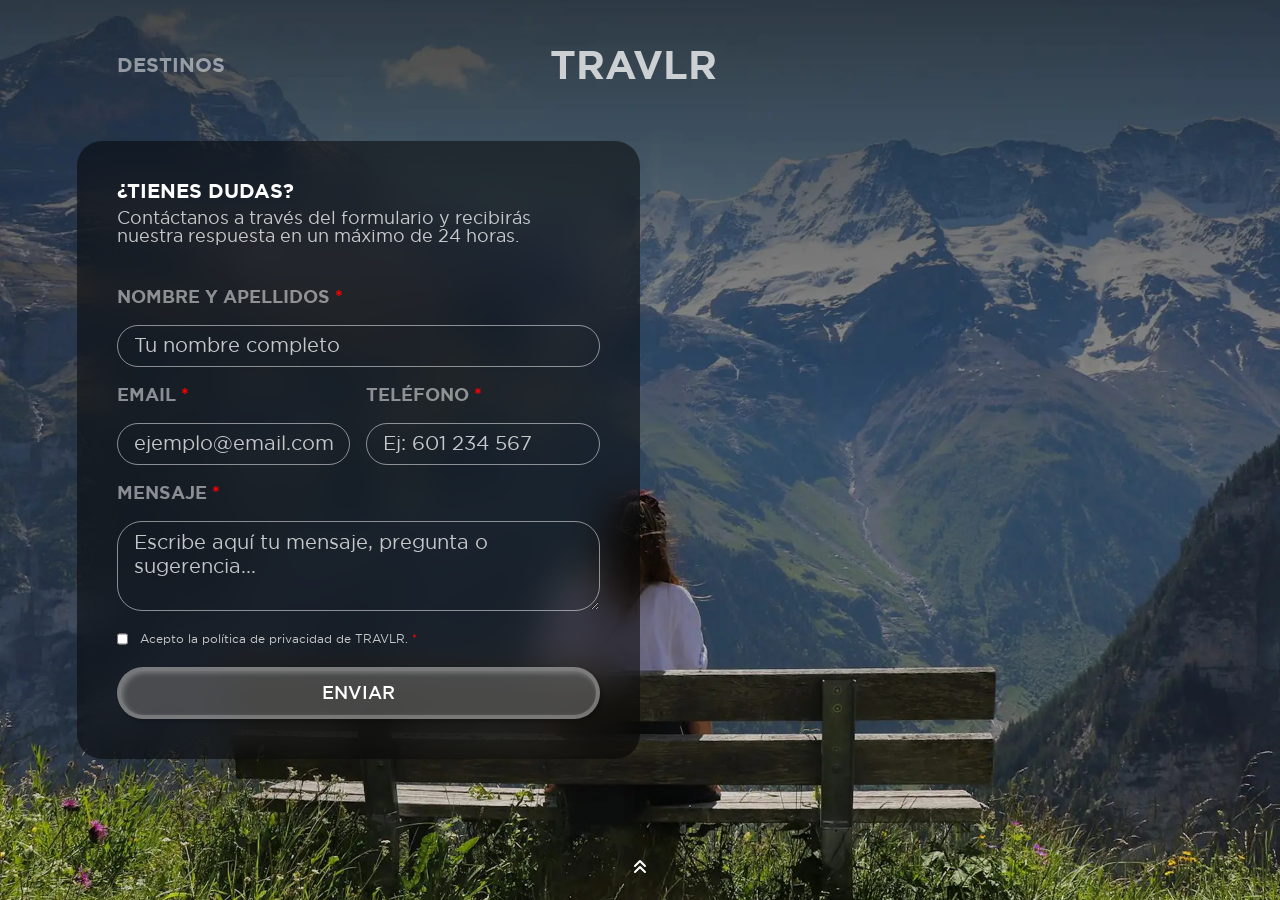
==== contacto.html @ 28f3f84f "Updated format" ====
<!DOCTYPE html>
<html lang="es">
    <head>
        <meta charset="UTF-8">
        <meta name="viewport" content="width=device-width, initial-scale=1.0">
        <meta name="title" content="TRAVLR: Contacto" />
        <meta name="description" content="Ponte en contacto con nosotros y desde TRAVLR resolveremos tus dudas en un plazo inferior a 24 horas." />
        <!-- Open Graph / Facebook -->
        <meta property="og:type" content="website" />
        <meta property="og:url" content="https://metatags.io/" />
        <meta property="og:title" content="TRAVLR: Contacto" />
        <meta property="og:description" content="Ponte en contacto con nosotros y desde TRAVLR resolveremos tus dudas en un plazo inferior a 24 horas." />
        <meta property="og:image" content="https://metatags.io/images/meta-tags.png" />
        <!-- X (Twitter) -->
        <meta property="twitter:card" content="summary_large_image" />
        <meta property="twitter:url" content="https://metatags.io/" />
        <meta property="twitter:title" content="TRAVLR: Contacto" />
        <meta property="twitter:description" content="Ponte en contacto con nosotros y desde TRAVLR resolveremos tus dudas en un plazo inferior a 24 horas." />
        <meta property="twitter:image" content="https://metatags.io/images/meta-tags.png" />

        <!-- CSS -->
        <link rel="stylesheet" href="css/reset.css">
        <link rel="stylesheet" href="css/styles.css">

        <link rel="stylesheet" href="css/contacto.css">
        <link rel="stylesheet" href="css/header.css">
        <link rel="stylesheet" href="css/footer.css">

        <!-- JS -->
        <script src="./js/main.js" defer></script>
        <script src="./js/contacto.js" defer></script>

        <!-- Favicon -->
        <link rel="icon" href="./assets/images/Favicon.png">

        <title>TRAVLR: Contacto</title>
    </head>
    <body>
    <!-- Traemos el Header con JavaScript -->
    <header class="Header"></header>

    <main>
        <h1 class="u-h1">Contacto</h1>
        <div class="Wrapper">
            <!-- Formulario de contacto -->
            <div class="Contact">
                <h2 class="Contact-h2">¿Tienes dudas?</h2>
                <span class="Contact-span">Contáctanos a través del formulario y recibirás nuestra respuesta en un máximo de 24 horas.</span>
                <form class="Contact-form Form" action="#" method="post">
                    <!-- Inputs de rellenar -->
                    <label for="name">Nombre y apellidos <span class="Form-symbol">*</span></label>
                    <input type="text" class="Form-input" id="name" name="name" placeholder="Tu nombre completo" required>
                    <div class="Form-columns">
                        <div class="Form-group">
                            <label for="email">Email <span class="Form-symbol">*</span></label>
                            <input type="email" class="Form-input" id="email" name="email" placeholder="ejemplo@email.com" required>
                        </div>
                        <div class="Form-group">
                            <label for="telephone">Teléfono <span class="Form-symbol">*</span></label>
                            <input type="tel" class="Form-input" id="telephone" name="telephone" placeholder="Ej: 601 234 567" required>
                        </div>
                    </div>
                    <label for="message">Mensaje <span class="Form-symbol">*</span></label>
                    <textarea class="Form-input" id="message" name="message" rows="3" placeholder="Escribe aquí tu mensaje, pregunta o sugerencia..." required></textarea>
                    <!-- Input del rgpd -->
                    <div class="Checkbox">
                        <input type="checkbox" class="Form-input" id="rgpd" name="rgpd" required>
                        <label for="rgpd" class="Form-rgpd">Acepto la política de privacidad de TRAVLR.<span class="Form-symbol">*</span></label>
                    </div>
                    <!-- Input de botón Enviar -->
                    <button type="submit" class="Form-button u-primary" title="Enviar">Enviar</button>
                </form>
            </div>
        </div>
    </main>

    <!-- Traemos el Footer con JavaScript -->
    <footer class="Footer"></footer>

    
    </body>
</html>
---- css/styles.css ----
/* Tipografía */
/* Regular / Book */
@font-face {
  font-family: "Gotham";
  src: url("../assets/fonts/gotham-book-webfont.woff2") format("woff2");
  font-weight: 400;
  font-style: normal;
  font-display: swap;
}
/* Regular / Book italic */
@font-face {
  font-family: "Gotham";
  src: url("../assets/fonts/gotham-bookitalic-webfont.woff2") format("woff2");
  font-weight: 400;
  font-style: italic;
  font-display: swap;
}
/* Medium */
@font-face {
  font-family: "Gotham";
  src: url("../assets/fonts/gotham-medium-webfont.woff2") format("woff2");
  font-weight: 500;
  font-style: normal;
  font-display: swap;
}
/* Medium italic */
@font-face {
  font-family: "Gotham";
  src: url("../assets/fonts/gotham-mediumitalic-webfont.woff2") format("woff2");
  font-weight: 500;
  font-style: italic;
  font-display: swap;
}
/*  Bold */
@font-face {
  font-family: "Gotham";
  src: url("../assets/fonts/gotham-bold-webfont.woff2") format("woff2");
  font-weight: 700;
  font-style: normal;
  font-display: swap;
}
/*  Bold italic */
@font-face {
  font-family: "Gotham";
  src: url("../assets/fonts/gotham-bolditalic-webfont.woff2") format("woff2");
  font-weight: 700;
  font-style: italic;
  font-display: swap;
}


/* Variables globales */
:root {
  /* Colores */
  --c-primary-100: rgba( 255, 255, 255, 1 );
  --c-primary-75: rgba( 255, 255, 255, .75 );
  --c-primary-50: rgba( 255, 255, 255, .5 );
  --c-primary-25: rgba( 255, 255, 255, .25 );
  --c-primary-10: rgba( 255, 255, 255, .1 );
  --c-secondary-100: rgba(0, 0, 0, 1);
  --c-secondary-75: rgba( 0, 0, 0, .75 );
  --c-secondary-50: rgba(0, 0, 0, .5);
  --c-secondary-25: rgba(0, 0, 0, .25);
  --c-secondary-10: rgba(0, 0, 0, .1);

  /* Font family */
  --ff-primary: "Gotham", system-ui, "Segoe UI", Helvetica, Arial, sans-serif;
  
  /* Tamaño de fuentes */
  --fs-huge: clamp( 1.75em , 3.5vw , 3em );
  --fs-extrabig: 2em;
  --fs-big: clamp( 1.5rem , 3.5vw , 2.5rem);
  --fs-med: clamp( 1em , 3.5vw , 1.25em );
  --fs-regular: clamp( 1em , 3vw , 1.125em );
  --fs-small: .75em;

  /* Peso de fuentes */
  --fw-bold: 700;
  --fw-med: 500;
  --fw-regular: 400;

  /* Border Radius */
  --br-round: 50px;
  --br-square: 25px;

  /* Sombras */
    --bs-btn: inset 2px 2px 5px 0 var(--c-primary-25),
              2px 2px 4px 0 var(--c-secondary-25);
    --bs-btn-pressed: inset -2px -2px 5px 0 var(--c-primary-25),
                      inset 2px 2px 5px 0 var(--c-secondary-25),
                      0px 4px 4px 0px var(--c-secondary-25);
    --bs-box-small: -4px -4px 10px 0 var(--c-primary-10),
                    4px 4px 10px 0 var(--c-secondary-25);
    --bs-input: 0 0 0 50px var(--c-secondary-50) inset;
       
  font-size: 100%;
  scroll-behavior: smooth;

  /* Eliminar el scrollbar */
  ::-webkit-scrollbar{
  display: none;
  }
  /* Para elementos en focus */
  :focus{
    outline: 1px solid var(--c-primary-75);
    border-radius: var(--br-round);
  }

  textarea:focus{
    border-radius: var(--br-square);
  }  
}

body {
  color: var(--c-secondary-100);
  font-family: var(--ff-primary);
}

.u-h1{
    display: none;
}
/* Botón principal */
.u-primary{
  font-size: var(--fs-regular);
  font-weight: var(--fw-med);
  text-transform: uppercase;
  padding: .625rem 1.25rem;
  background-color: var(--c-primary-25);
  border: 4px solid var(--c-primary-25);
  color: var(--c-primary-100);
  border-radius: var(--br-round);
  backdrop-filter: blur(2px);
  box-shadow: var(--bs-btn);
  cursor: pointer;                  
  transition: backdrop-filter .6s ease , box-shadow .6s ease , border .6s ease , scale .6s ease;
}
.u-primary:hover{
  backdrop-filter: blur(5px);
  box-shadow: var(--bs-btn-pressed);
  border: 4px solid var(--c-primary-50);
  scale: 1.05;
}
/* Botón con flecha */
.u-secondary{
  max-width: fit-content;
  font-size: var(--fs-regular);
  font-weight: var(--fw-med);
  text-transform: uppercase;
  padding: .625rem 1.25rem .625rem 3.5rem;
  gap: 0.625rem;
  background-color: var(--c-secondary-10);
  border: 2px solid var(--c-primary-50);
  border-radius: var(--br-round);
  color: var(--c-primary-75);
  backdrop-filter: blur(2px);
  position: relative;
  line-height: 150%;
  cursor: pointer;
  transition: all .7s ease;
}
.u-secondary:hover{
  background-color: var(--c-secondary-25);
  padding: .625rem 3.5rem .625rem 1.25rem;
  box-shadow: var(--bs-btn);
  backdrop-filter: blur(5px);
}
/* Flecha del botón con flecha */
.u-secondary::before{
  content: ' → ';
  background-color: var(--c-primary-50);
  color: var(--c-secondary-75);
  padding: .25rem .6rem;
  border-radius: var(--br-round);
  font-weight: var(--fw-bold);
  position: absolute;
  top: .375rem;
  left: .5rem;
  z-index: 2;
}
.u-secondary:hover:before{
  left: calc(100% - 2.75rem);
  animation: moveArrow 1s ease alternate;
}
.u-terciary{
  background-color: var(--c-secondary-25);
  padding: 7.5% 10%;
  border: 1px solid var(--c-primary-50);
  border-radius: var(--br-round);
  color: var(--c-primary-75);
  backdrop-filter: blur(5px);
}
.u-terciary--small{
  padding: 8% 12%;
}
.Wrapper{
    width: 100dvw;
    min-height: 100dvh;
    max-height: 100dvh;
    overflow: hidden;
    padding: 15dvh 6dvw;;
}

/* Estilo al seleccionar texto con el ratón */
::selection {
  background-color: transparent;
  color: var(--c-secondary-100);
}

/* Formularios y campos */
label{
    font-size: var(--fs-regular);
    font-weight: var(--fw-bold);
    color: var(--c-primary-50);
    text-transform: uppercase;
}
input , textarea{
    width: 100%;
    padding: .5rem 1rem;
    margin: .5rem 0 1rem 0;
    font-size: var(--fs-regular);
    font-weight: var(--fw-bold);
    color: var(--c-primary-100);
    border: 1px solid var(--c-primary-50);
    border-radius: var(--br-round);
}
textarea{
  border-radius: var(--br-square);
}
input:focus , textarea:focus{
    background-color: var(--c-secondary-25);
}
input::placeholder , textarea::placeholder{
  font-size: var(--fs-regular);
  font-weight: var(--fw-regular);
  color: var(--c-primary-75);
}
/* Cambia los colores del input al rellenarlo */
input:-webkit-autofill {
  -webkit-box-shadow: var(--bs-input);
    -webkit-text-fill-color: var(--c-primary-75);
}


@keyframes moveArrow{
  0%{
    left: 0px;
  }
  100%{
    left: calc(100% - 2.75rem);
  }
}


/* Responsive Pantallas grandes */
@media  (min-width: 1600px){
  .Wrapper{
    padding: 16dvh 16dvw;

  }
}

@media (max-width: 1328px){
  .Wrapper{
    padding: 15dvh 6dvw;
  }
}

/* Responsive Portáil */
@media  (max-width: 1200px){
  .u-primary , .u-secondary{
    font-size: var(--fs-small);
    line-height: 200%;
  }
  .u-secondary::before{
    padding: .25rem .625rem;
  }
}


/* Responsive Tablet */
@media (max-width: 960px){
  .Wrapper{
      padding: 10dvh 6dvw;
  }
  .u-terciary{
    display: none;
  }
}

@media  (max-width: 786px){

}


/* Responsive Móvil */
@media (max-width: 480px){
    Wrapper{
      padding: 10dvh 8dvw;
  }
}
---- css/contacto.css ----
.Wrapper{
    background-image: url('../assets/images/contact.webp');
    background-size: cover;
    background-position: center;
    background-repeat: no-repeat;
    display: grid;
    grid-template-columns: 1fr;
    place-items: center left;
}
/* Contenedor del formulario */
.Contact{
    max-height: fit-content;
    max-width: 50%;
    background-color: var(--c-secondary-50);
    padding: 2.5rem;
    display: flex;
    flex-direction: column;
    justify-content: space-evenly;
    gap: .5rem;
    color: var(--c-primary-100);
    border-radius: var(--br-square);
    backdrop-filter: blur(20px);
}
/* Título */
.Contact-h2{
    font-size: var(--fs-med);
    font-weight: var(--fw-bold);
    text-transform: uppercase;
}
/* Subtítulo */
.Contact-span{
    font-size: var(--fs-regular);
    font-weight: var(--fw-regular);
    color: var(--c-primary-75);
}
.Form{
    max-height: fit-content;
    display: flex;
    flex-direction: column;
    gap: 1rem;
    margin: 2rem 0 0;
}
.Form-columns{
    display: flex;
    gap: 1rem;
}
/* Agrupamos los campos en vertical */
.Form-group{
    width: 100%;
    display: flex;
    flex-direction: column;
    gap: 1rem;
}
/* Para el * de los inputs "required" */
.Form-symbol{
    color: #f00;
}
input [type="text"]{
    margin: 0 0 1rem;
}
.Checkbox{
    display: grid;
    grid-template-columns: .7rem 1fr;
    gap: .75rem;
}
.Form-input{
    margin: 0;
}
/* Contenedor del checkbox del formulario */
.Form-rgpd{
    width: 100%;
    display: flex;
    align-items: center;
    gap: .25rem;
    color: var(--c-primary-75);
    font-size: var(--fs-small);
    font-weight: var(--fw-regular);
    text-transform: none;
}
/* Para el texto de "Acepto la política de privacidad" */
.Form-link{
    color: var(--c-primary-100);
    text-decoration: none;
    cursor: pointer;

    transition: text-decoration .3s ease;
}
.Form-link:hover{
    text-decoration: underline;
}


/* Responsive portatil */
@media (max-width: 1200px){
    .Contact{
        max-width: 66%;
    }
    .Form{
        margin: 1rem 0 0;
    }
}


/* Responsive Tablet */
@media (max-width: 1024px){
    .Contact{
        max-width: 70%;
        padding: 2rem;
    }
    .Form{
        margin: 0;
    }
}


@media (max-width: 960px){
    .Contact{
        max-width: 100%;
        padding: 2rem;
    }
}

/* Responsive Móvil */
@media (max-width: 480px){
    .Wrapper{
        padding: 10dvh 4dvw;
    }
    .Contact{
        padding: 1.5rem;
    }
    .Form{
        margin: 0;
        gap: .5rem;
    }
    .Form-columns{
        flex-direction: column;
    }
    .Form , label{
        margin: .5rem 0 0;
    }
    .Form-button{
        padding: .375rem;
    }
}
---- css/header.css ----
.Header{
    position: fixed;
    top: 5%;
    left: 0;
    right: 0;
    z-index: 2;
}
.Header-ul{
    max-width: 90rem;
    margin: auto;
    display: flex;
    flex-flow: row nowrap;
    justify-content: space-evenly;
    align-items: center;
}
.Header-li{
    color: var(--c-primary-50);
    font-size: var(--fs-med);
    font-weight: var(--fw-bold);
    text-transform: uppercase;
    text-decoration: none;
    display: flex;
    align-items: center;
}
.Header-logo{
    color: var(--c-primary-75);
    font-size: var(--fs-extrabig);
}
.Header-a{
    padding: .625rem 1.25rem;
    cursor: pointer;
    transition: color .4s ease;
}
/* Banco semitransparente en páginas ya visitadas */
.Header-a:hover{
    color: var(--c-primary-75);
}
/* Blanco completo si está en esa página */
.Header-a.isActive{
    color: var(--c-primary-100);
}
/* "Desactivamos" estilo al hacer hover */
.Header-a.isActive:hover{
    text-decoration: none;
    cursor: auto;
}
.Header-a.isVisible{
    color: var(--c-primary-100);
}
.Header-a.Header-a.isVisible:hover{
    color: var(--c-primary-100);
}



/* Responsive Tablet */
@media (max-width: 1024px){
    
}


/* Responsive Pantallas pequeñas */
@media (max-width: 768px){
    .Header-ul{
        justify-content: space-around;
    }
    .Header-li:nth-child(3n){
        display: none;
    }
}



/* Responsive Móvil */
@media (max-width: 480px){
    .Header{
        width: 92%;
        margin: auto;
        display: flex;
        flex-flow: row nowrap;
    }
    .Header-nav{
        width: 100%;
    }
    .Header-ul{
        justify-content: space-between;
    }
    
    .Header-a{
        padding: 1rem;
        border-radius: var(--br-round);
        padding: 0;
    }
}
---- css/footer.css ----
.Footer{
    width: 100dvw;
    min-height: fit-content;
    padding: .5rem 0;
    display: flex;
    flex-direction: column;
    position: fixed;
    bottom: -5%;
    z-index: 2;
    transition: bottom .6s ease , background 1s ease ;
}
.Footer.isVisible{
    bottom: 0;
    background: linear-gradient(180deg, transparent, var(--c-secondary-50));
}
/* svg chevron doble de Cerrar */
.Footer-svg{
    width: fit-content;
    margin: 0 auto;
    color: var(--c-primary-100);
    padding: 1rem;
    cursor: pointer;
    transition: color .6s ease , transform .6s ease;
}
.Footer-svg:hover{
    color: var(--c-primary-75);
    transform: translateY(-.5rem);
}
/* Animación de dar la vuelta al estar abierto el footer */
.Footer.isVisible .Footer-svg{
    transform: rotate(180deg);
}
/* Animación de bajarlo un poco al hacer hover */
.Footer.isVisible .Footer-svg:hover{
    transform: rotate(180deg) translateY(-.5rem);
}
.Footer-links{
    width: fit-content;
    margin: 0 auto;
    color: var(--c-primary-75);
}
.Footer-ul{
    display: flex;
    flex-flow: row nowrap;
    align-items: center;
}
.Footer-li:last-child{
    margin-left: 3rem;
}
.Footer-a{
    font-size: var(--fs-regular);
    font-weight: var(--fw-bold);
    color: var(--c-primary-50);
    text-transform: uppercase;
    padding: .625rem 1.25rem;
    transition: color .4s ease;
    cursor: pointer;
}
.Footer-a--secondary{
    font-weight: var(--fw-regular);
    text-transform: none;
}
.Footer-a:hover{
    color: var(--c-primary-100);
}

/* Capa de fondo negra al abrir el popup de textos legales */
.Footer-background{
    display: none;
    opacity: 0;
    pointer-events: none;
    transition: opacity 1s ease;
}
.Footer-background.isVisible{
    width: 100dvw;
    min-height: 100dvh;
    background-color: var(--c-secondary-75);
    display: block;
    opacity: 1;
    pointer-events: auto;
    position: fixed;
    top: 0;
    left: 0;
    z-index: 3;
}
.Footer-popup{
    min-height: 70dvh;
    width: 66%;
    background-color: var(--c-secondary-100);
    margin: 0 auto;
    padding: 2.5rem;
    border-radius: var(--br-square);
    display: flex;
    flex-flow: row nowrap;
    gap: 2rem;
    position: fixed;
    top: 50%;
    left: 50%;
    transform: translateY(-50%) translateX(-50%);
    box-shadow: var(--bs-box-small);
}
/* svg de cerrar popup */
.Popup-svg{
    width: fit-content;
    height: 1.5rem;
    position: absolute;
    top: 2%;
    left: 96.5%;
    opacity: .75;
    cursor: pointer;
    transition: opacity .3s ease;
}
.Popup-svg:hover{
    opacity: .5;
    scale: 1.05;
}
.Popup-header{
    display: flex;
    flex-direction: column;
    gap: 1rem;
    padding: 0 1rem 0 0;
    border-right: 1px solid var(--c-primary-50);
}
.Popup-tab{
    padding: .5rem 1rem;
    border-radius: var(--br-square);
    font-size: var(--fs-big);
    font-weight: var(--fw-bold);
    text-transform: uppercase;
    color: var(--c-primary-50);
    text-wrap: nowrap;
    cursor: pointer;
    transition: color .4s ease;
}
.Popup-tab:hover{
    color: var(--c-primary-75);
}
.Popup-tab.isActive{
    background-color: var(--c-primary-25);
    color: var(--c-primary-50);
    box-shadow: var(--bs-btn);
}
.Popup-info{
    display: none;
    transform: translateY(10%);
}
.Popup-info.isVisible{
    max-width: 95%;
    margin: 1.5rem auto;
    display: flex;
    flex-direction: column;
    gap: 2rem;
    transform: translateY(0);
}
.Popup-info h2{
    font-size: var(--fs-med);
    font-weight: var(--fw-bold);
    text-transform: uppercase;
}
.Popup-info h3{
    color: var(--c-primary-75);
    font-weight: var(--fw-bold);
}
.Popup-info li{
    margin: 1rem 0 0 0;
}
.Popup-info a{
    color: var(--c-primary-50);
    transition: color .5s ease , text-decoration .3s ease;
}
.Popup-info a:hover{
    color: var(--c-primary-100);
    text-decoration: underline;
}
.Popup-info--legal ul{
    display: flex;
    gap: 3rem;
}

/* Fondo semitransparente blanco para mejorar legibilidad */
::selection{
    background-color: var(--c-primary-25);
}


/* Responsive para móvil */
@media (max-width: 768px){
    .Footer-a{
        padding: .25rem 1rem;
    }
}


    /* Responsive para móvil */
@media (max-width: 480px){
    .Footer{
        bottom: -4%;
        padding: .5rem 0;
        display: flex;
        flex-direction: column;
        position: fixed;
    }
    .Footer.isVisible{
        background: linear-gradient(180deg, transparent, var(--c-secondary-75));
        bottom: 0;
    }
    .Footer-li:last-child{
        margin-left: 1rem;
    }
}
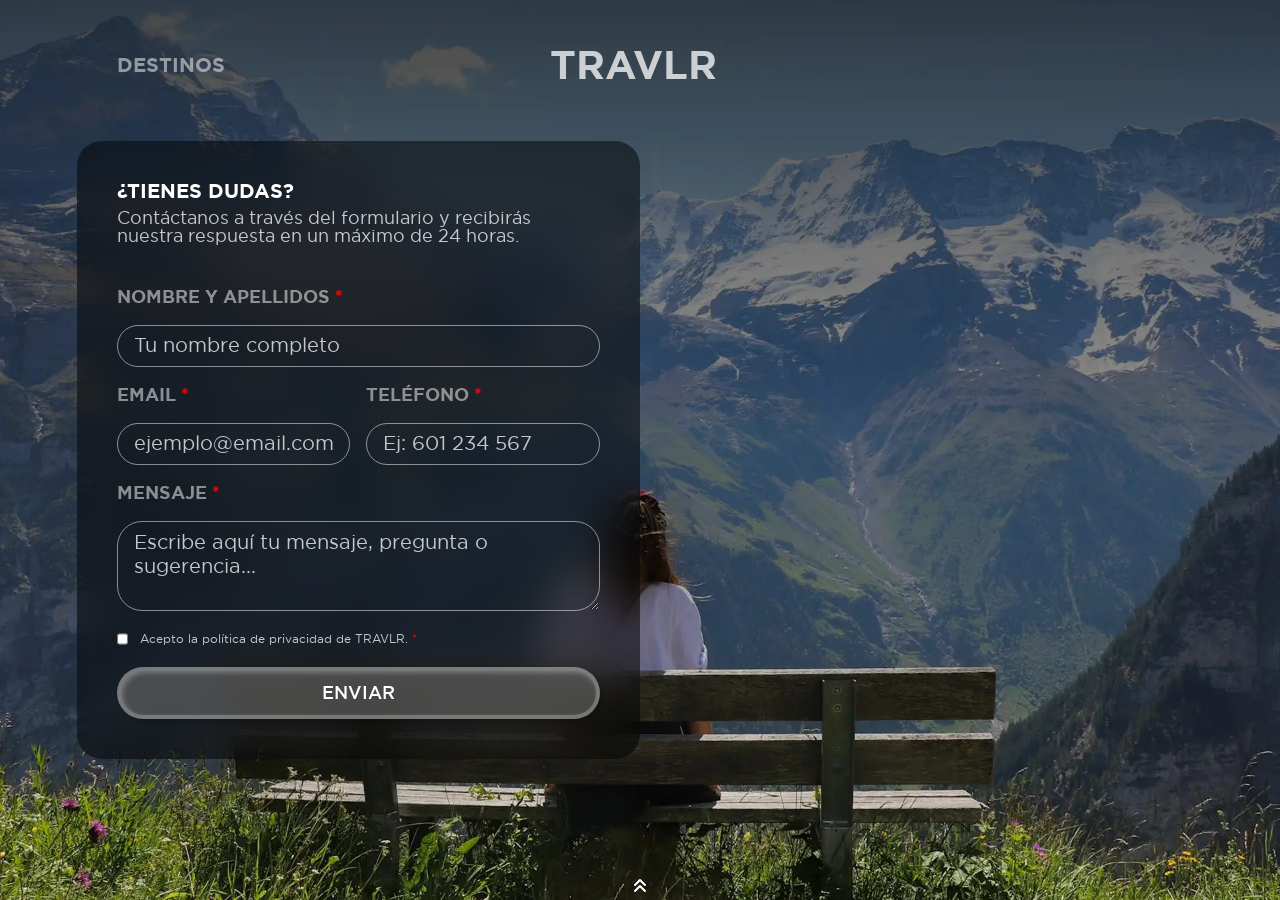
==== commit b58971d9: "Final fixes and details 1" ====
--- a/contacto.html
+++ b/contacto.html
@@ -28,7 +28,6 @@
 
         <!-- JS -->
         <script src="./js/main.js" defer></script>
-        <script src="./js/contacto.js" defer></script>
 
         <!-- Favicon -->
         <link rel="icon" href="./assets/images/Favicon.png">
@@ -68,7 +67,7 @@
                         <label for="rgpd" class="Form-rgpd">Acepto la política de privacidad de TRAVLR.<span class="Form-symbol">*</span></label>
                     </div>
                     <!-- Input de botón Enviar -->
-                    <button type="submit" class="Form-button u-primary" title="Enviar">Enviar</button>
+                    <button type="button" class="Form-button u-primary" title="Enviar">Enviar</button>
                 </form>
             </div>
         </div>
--- a/css/styles.css
+++ b/css/styles.css
@@ -69,7 +69,7 @@
   /* Tamaño de fuentes */
   --fs-huge: clamp( 1.75em , 3.5vw , 3em );
   --fs-extrabig: 2em;
-  --fs-big: clamp( 1.5rem , 3.5vw , 2.5rem);
+  --fs-big: clamp( 1.5em , 3.5vw , 2.5em);
   --fs-med: clamp( 1em , 3.5vw , 1.25em );
   --fs-regular: clamp( 1em , 3vw , 1.125em );
   --fs-small: .75em;
@@ -171,6 +171,7 @@
   color: var(--c-secondary-75);
   padding: .25rem .6rem;
   border-radius: var(--br-round);
+  font-family: var(--ff-primary);
   font-weight: var(--fw-bold);
   position: absolute;
   top: .375rem;
@@ -193,11 +194,11 @@
   padding: 8% 12%;
 }
 .Wrapper{
-    width: 100dvw;
-    min-height: 100dvh;
-    max-height: 100dvh;
+  width: 100vw;
+  min-height: 100vh;
+  max-height: 100vh;
     overflow: hidden;
-    padding: 15dvh 6dvw;;
+  padding: 15vh 6vw;;
 }
 
 /* Estilo al seleccionar texto con el ratón */
@@ -250,18 +251,58 @@
   }
 }
 
+@keyframes fadeOut{
+  from{
+    opacity: 1;
+  }
+  to{
+    opacity: 0;
+  }
+}
+
+@keyframes fadeIn{
+  from{
+    opacity: 0;
+  }
+  to{
+    opacity: 1;
+  }
+}
+
+@keyframes fadeInUp{
+  from{
+    opacity: 0;
+    transform: translateY(1rem);
+  }
+  to{
+    opacity: 1;
+    transform: translateY(0);
+  }
+}
+
+.u-fade-in-up{
+  animation-name: fadeInUp;
+  opacity: 0;
+  animation-timing-function: cubic-bezier( .22 , 1 , .36 , 1 );
+  animation-duration: var(--a-fadeup-duration, .8s);
+  animation-delay: var(--a-fadeup-delay, .7s);
+  will-change: transform, opacity;
+  animation-fill-mode: forwards;
+}
+
+
 
 /* Responsive Pantallas grandes */
 @media  (min-width: 1600px){
   .Wrapper{
-    padding: 16dvh 16dvw;
+    padding: 16vh 16vw;
 
   }
 }
 
 @media (max-width: 1328px){
   .Wrapper{
-    padding: 15dvh 6dvw;
+    padding: 15vh 6vw;
   }
 }
 
@@ -280,7 +321,7 @@
 /* Responsive Tablet */
 @media (max-width: 960px){
   .Wrapper{
-      padding: 10dvh 6dvw;
+      padding: 10vh 6vw;
   }
   .u-terciary{
     display: none;
@@ -295,6 +336,6 @@
 /* Responsive Móvil */
 @media (max-width: 480px){
     Wrapper{
-      padding: 10dvh 8dvw;
+      padding: 10vh 8vw;
   }
 }
--- a/css/contacto.css
+++ b/css/contacto.css
@@ -90,6 +90,7 @@
 }
 
 
+
 /* Responsive portatil */
 @media (max-width: 1200px){
     .Contact{
@@ -123,7 +124,7 @@
 /* Responsive Móvil */
 @media (max-width: 480px){
     .Wrapper{
-        padding: 10dvh 4dvw;
+        padding: 10vh 4vw;
     }
     .Contact{
         padding: 1.5rem;
--- a/css/header.css
+++ b/css/header.css
@@ -14,7 +14,6 @@
     align-items: center;
 }
 .Header-li{
-    color: var(--c-primary-50);
     font-size: var(--fs-med);
     font-weight: var(--fw-bold);
     text-transform: uppercase;
@@ -26,36 +25,31 @@
     color: var(--c-primary-75);
     font-size: var(--fs-extrabig);
 }
+/* Banco semitransparente en páginas ya visitadas no activas */
 .Header-a{
+    min-width: 100%;
     padding: .625rem 1.25rem;
+    color: var(--c-primary-50);
     cursor: pointer;
     transition: color .4s ease;
 }
-/* Banco semitransparente en páginas ya visitadas */
 .Header-a:hover{
     color: var(--c-primary-75);
 }
-/* Blanco completo si está en esa página */
+/* Blanco completo si la página está activa */
 .Header-a.isActive{
     color: var(--c-primary-100);
 }
-/* "Desactivamos" estilo al hacer hover */
+/* Si está activa "quitamos" el hover */
 .Header-a.isActive:hover{
     text-decoration: none;
     cursor: auto;
 }
 .Header-a.isVisible{
+    color: var(--c-primary-50);
+}
+.Header-a.isVisible:hover{
     color: var(--c-primary-100);
-}
-.Header-a.Header-a.isVisible:hover{
-    color: var(--c-primary-100);
-}
-
-
-
-/* Responsive Tablet */
-@media (max-width: 1024px){
-    
 }
 
 
@@ -68,7 +62,6 @@
         display: none;
     }
 }
-
 
 
 /* Responsive Móvil */
@@ -84,8 +77,7 @@
     }
     .Header-ul{
         justify-content: space-between;
-    }
-    
+    }    
     .Header-a{
         padding: 1rem;
         border-radius: var(--br-round);
--- a/css/footer.css
+++ b/css/footer.css
@@ -1,16 +1,18 @@
 .Footer{
-    width: 100dvw;
+    width: 100vw;
     min-height: fit-content;
     padding: .5rem 0;
     display: flex;
     flex-direction: column;
     position: fixed;
-    bottom: -5%;
+    gap: .5rem;
+    bottom: -8%;
     z-index: 2;
     transition: bottom .6s ease , background 1s ease ;
 }
 .Footer.isVisible{
     bottom: 0;
+    gap: 0;
     background: linear-gradient(180deg, transparent, var(--c-secondary-50));
 }
 /* svg chevron doble de Cerrar */
@@ -44,9 +46,11 @@
     flex-flow: row nowrap;
     align-items: center;
 }
+/* Le damos margen al botón del popup legal para separarlo de los botones principales */
 .Footer-li:last-child{
     margin-left: 3rem;
 }
+/* Botones principales del footer */
 .Footer-a{
     font-size: var(--fs-regular);
     font-weight: var(--fw-bold);
@@ -56,6 +60,7 @@
     transition: color .4s ease;
     cursor: pointer;
 }
+/* Botón del popup */
 .Footer-a--secondary{
     font-weight: var(--fw-regular);
     text-transform: none;
@@ -64,16 +69,16 @@
     color: var(--c-primary-100);
 }
 
-/* Capa de fondo negra al abrir el popup de textos legales */
 .Footer-background{
     display: none;
     opacity: 0;
     pointer-events: none;
     transition: opacity 1s ease;
 }
+/* Capa de fondo negra al abrir el popup de textos legales */
 .Footer-background.isVisible{
-    width: 100dvw;
-    min-height: 100dvh;
+    width: 100vw;
+    min-height: 100vh;
     background-color: var(--c-secondary-75);
     display: block;
     opacity: 1;
@@ -83,9 +88,10 @@
     left: 0;
     z-index: 3;
 }
+/* Caja del popup en sí */
 .Footer-popup{
-    min-height: 70dvh;
-    width: 66%;
+    width: 70%;
+    min-height: 70vh;
     background-color: var(--c-secondary-100);
     margin: 0 auto;
     padding: 2.5rem;
@@ -99,21 +105,28 @@
     transform: translateY(-50%) translateX(-50%);
     box-shadow: var(--bs-box-small);
 }
-/* svg de cerrar popup */
-.Popup-svg{
+/* Estilo del svg de cerrar popup + hover en el svg*/
+.Popup-close{
     width: fit-content;
     height: 1.5rem;
     position: absolute;
-    top: 2%;
-    left: 96.5%;
+    top: 1rem;
+    right: 1rem;
+    left: auto;
+    z-index: 2;
     opacity: .75;
     cursor: pointer;
     transition: opacity .3s ease;
 }
-.Popup-svg:hover{
+.Popup-close:hover{
     opacity: .5;
     scale: 1.05;
 }
+/*
+Estilos del contenido popup
+- Header
+- Estilos de los tabs: default, hover y active
+*/
 .Popup-header{
     display: flex;
     flex-direction: column;
@@ -124,7 +137,7 @@
 .Popup-tab{
     padding: .5rem 1rem;
     border-radius: var(--br-square);
-    font-size: var(--fs-big);
+    font-size: var(--fs-med);
     font-weight: var(--fw-bold);
     text-transform: uppercase;
     color: var(--c-primary-50);
@@ -140,71 +153,139 @@
     color: var(--c-primary-50);
     box-shadow: var(--bs-btn);
 }
+/* Texto oculto o visible si su tab está active */
 .Popup-info{
     display: none;
     transform: translateY(10%);
 }
 .Popup-info.isVisible{
     max-width: 95%;
-    margin: 1.5rem auto;
+    min-height: 32rem;
+    max-height: 32rem;
     display: flex;
     flex-direction: column;
     gap: 2rem;
+    overflow: scroll;
     transform: translateY(0);
 }
-.Popup-info h2{
+/* Estilos de elementos dentro de los textos */
+.Popup-h2{
     font-size: var(--fs-med);
     font-weight: var(--fw-bold);
     text-transform: uppercase;
 }
-.Popup-info h3{
-    color: var(--c-primary-75);
-    font-weight: var(--fw-bold);
-}
-.Popup-info li{
+.Popup-h3{
+    color: var(--c-primary-75);
+    font-weight: var(--fw-bold);
+}
+.Popup-li{
     margin: 1rem 0 0 0;
 }
-.Popup-info a{
+.Popup-a{
     color: var(--c-primary-50);
     transition: color .5s ease , text-decoration .3s ease;
 }
-.Popup-info a:hover{
+.Popup-a:hover{
     color: var(--c-primary-100);
     text-decoration: underline;
 }
-.Popup-info--legal ul{
-    display: flex;
-    gap: 3rem;
-}
-
-/* Fondo semitransparente blanco para mejorar legibilidad */
-::selection{
+/* Fondo semitransparente blanco al "subrayar" para mejorar legibilidad en pág. oscura*/
+Footer ::selection{
     background-color: var(--c-primary-25);
 }
 
 
 /* Responsive para móvil */
+@media (min-width: 1600px){
+    .Footer{
+        bottom: -6%;
+    }
+}
+
+
+
+/* Responsive para móvil */
+@media (max-width: 1200px){
+    .Footer-popup{
+        width: 80%;
+        flex-direction: column;
+        padding: 2rem;
+        gap: 1rem;
+    }
+    .Popup-header{
+        flex-direction: row;
+        gap: .5rem;
+        padding-right: 3rem;
+        padding-bottom: .5rem;
+        overflow: scroll;
+        border-right: none;
+        border-bottom: 1px solid var(--c-primary-50);
+    }
+    .Popup-tab{
+        font-size: var(--fs-regular);
+        padding: .5rem;
+    }
+    .Popup-info.isVisible {
+        min-height: 25rem;
+        max-height: 25rem;
+        gap: .5rem;
+    }
+}
+
+/* Responsive para móvil */
 @media (max-width: 768px){
+    .Footer-popup{
+        width: 90%;
+    }
     .Footer-a{
         padding: .25rem 1rem;
     }
 }
 
 
-    /* Responsive para móvil */
+/* Responsive para móvil */
 @media (max-width: 480px){
     .Footer{
-        bottom: -4%;
+        bottom: -6%;
         padding: .5rem 0;
         display: flex;
         flex-direction: column;
         position: fixed;
     }
     .Footer.isVisible{
-        background: linear-gradient(180deg, transparent, var(--c-secondary-75));
+        background: linear-gradient(180deg , transparent , var(--c-secondary-75));
         bottom: 0;
     }
     .Footer-li:last-child{
         margin-left: 1rem;
     }
+
+    /* Popup */
+    .Footer-popup{
+        flex-flow: column;
+        width: 95%;
+        padding: 1.5rem;
+    }
+    .Popup-header{
+        flex-direction: row;
+        padding-right: 2.5rem;
+        border-right: none;
+        border-bottom: 1px solid var(--c-primary-50);
+    }
+    .Popup-close {
+        top: .75rem;
+        right: .75rem;
+        left: auto;
+    }
+    .Popup-tab{
+        font-size: var(--fs-med);
+    }
+    .Popup-info.isVisible{
+        max-width: 100%;
+        gap: 1rem;
+        margin: 1rem auto 0
+    }
+    .Popup-li{
+        margin: .5rem 0 0 0;
+    }
 }
